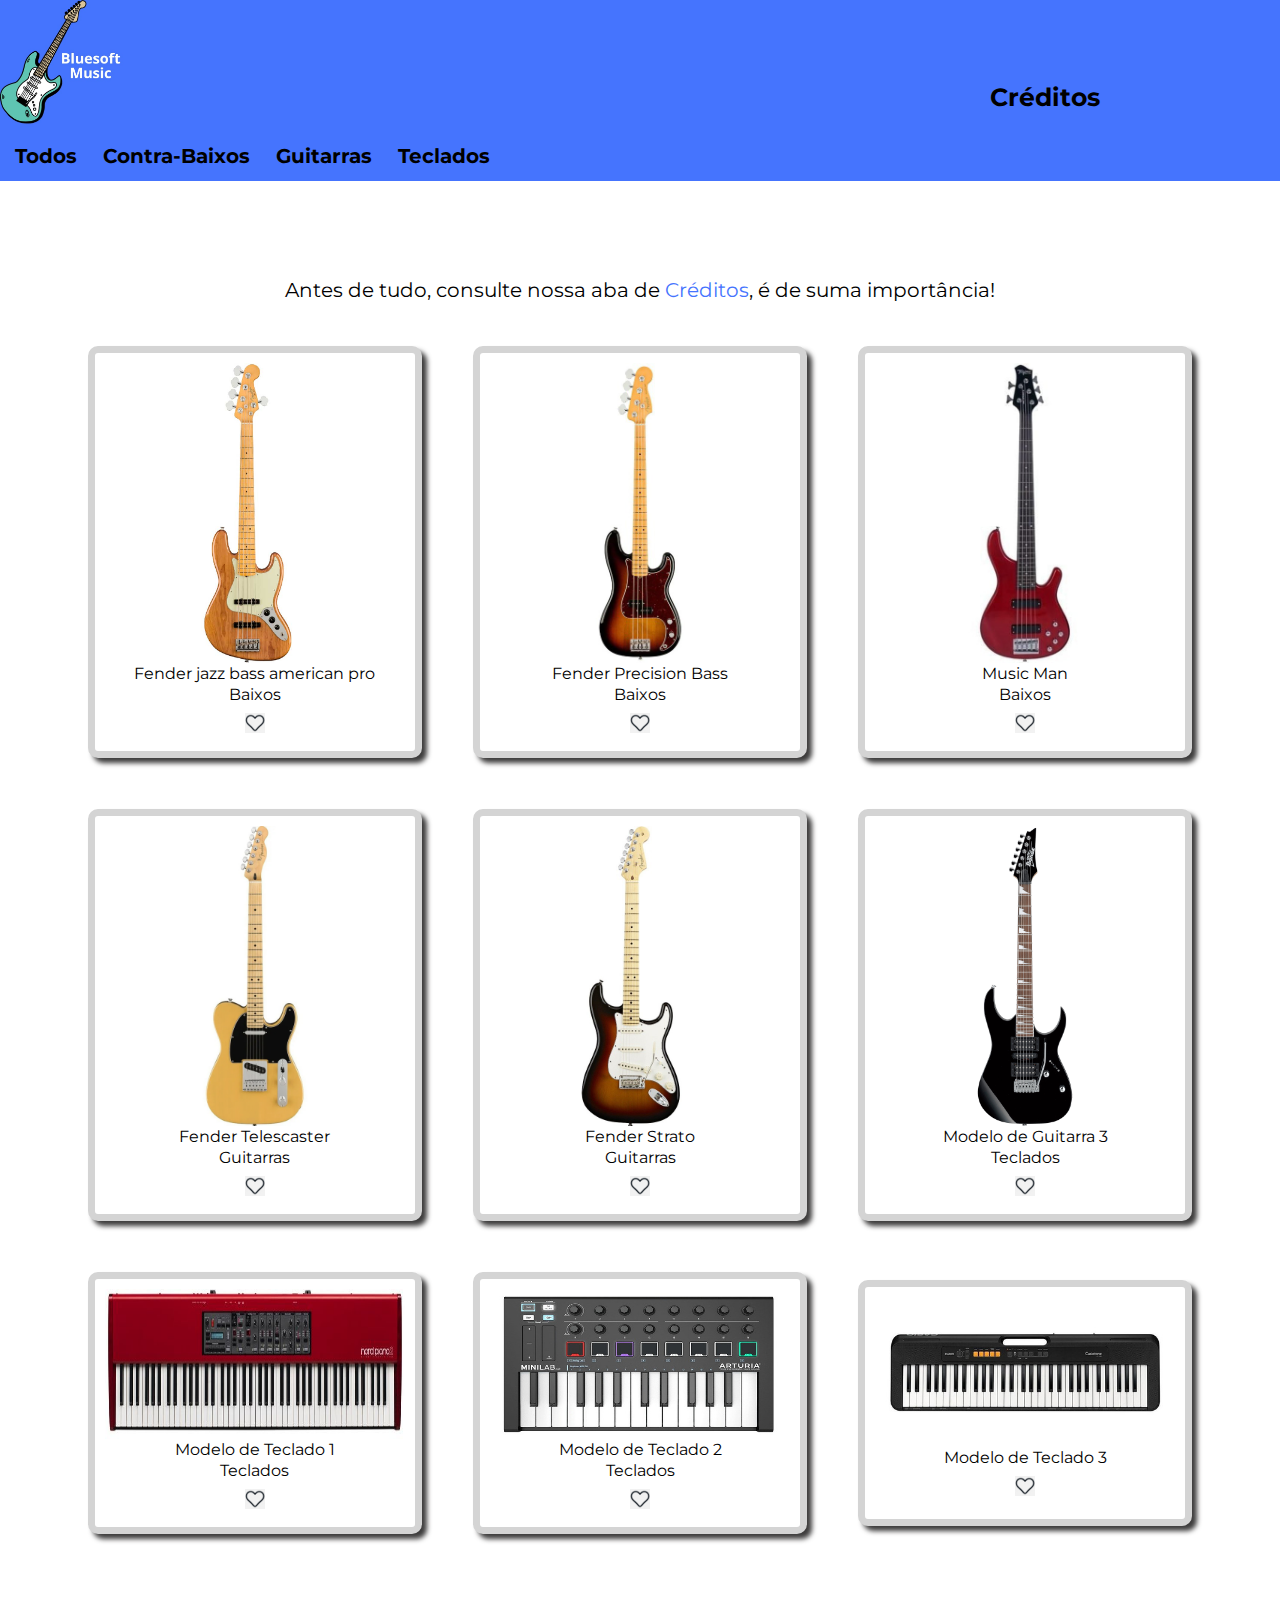
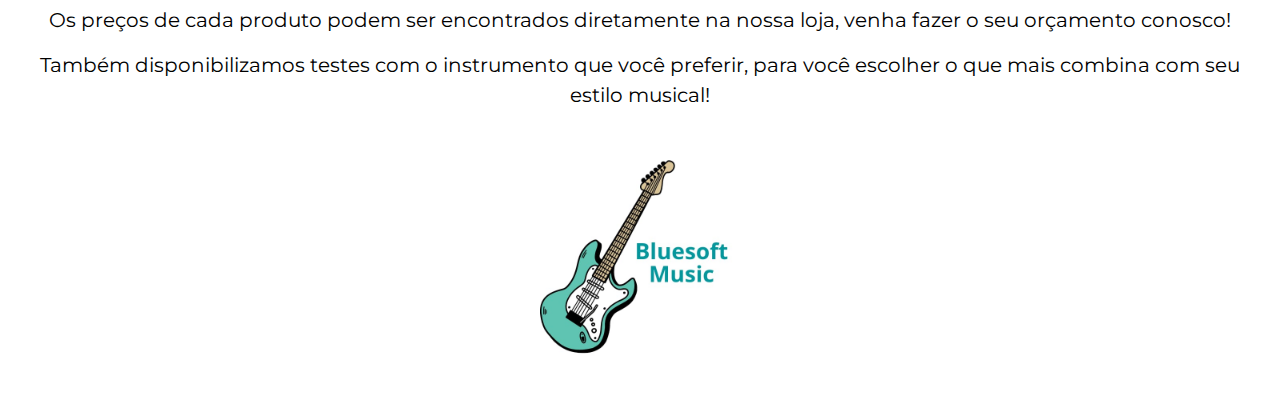
==== index.html @ 6519dc94 "subindo imagens" ====
<!DOCTYPE html>
<html lang="pt-BR">
  <head>
    <meta charset="UTF-8" />
    <meta http-equiv="X-UA-Compatible" content="IE=edge" />
    <meta name="viewport" content="width=device-width, initial-scale=1.0" />
    <link rel="stylesheet" href="reset.css" />
    <link rel="stylesheet" href="style.css" />
    <script src="js/main.js" defer></script>
    <link rel="preconnect" href="https://fonts.googleapis.com" />
    <link rel="preconnect" href="https://fonts.gstatic.com" crossorigin />
    <link
      href="https://fonts.googleapis.com/css2?family=Montserrat&display=swap"
      rel="stylesheet"
    />
    <title>Bluesoft Music</title>
  </head>
  <body>
    <header class="cabecalho">
      <img
        class="logotipo"
        src="./imagens/logotipo.jpeg"
        alt="Logo da Bluesoft Music"
      />
      <p class="creditos"><a href="creditos.html">Créditos</a></p>
      <div class="filtro">
        <input
          type="radio"
          name="rdbuttom"
          id="todos"
          checked="yes"
          onclick="mostraDivTodos()"
        />
        <label for="todos" class="label">Todos</label>
        <input
          type="radio"
          name="rdbuttom"
          id="baixo"
          onclick="escondeDivBaixo()"
        />
        <label for="baixo" class="label">Contra-Baixos</label>
        <input
          type="radio"
          name="rdbuttom"
          id="guitarra"
          onclick="escondeDivGuitarra()"
        />
        <label for="guitarra" class="label">Guitarras</label>
        <input
          type="radio"
          name="rdbuttom"
          id="teclado"
          onclick="escondeDivTeclado()"
        />
        <label for="teclado" class="label">Teclados</label>
      </div>
    </header>
    <main>
      <div class="conteudo">
        <h1>
          Antes de tudo, consulte nossa aba de
          <a href="creditos.html">Créditos</a>, é de suma importância!
        </h1>
        <ul id="baixos">
          <li class="produtos">
            <img
              src="imagens/Baixo 1.jpg"
              alt="Modelo de Baixo 1"
              class="cordas"
            />
            <h2>Fender jazz bass american pro</h2>
            <p>Baixos</p>
            <img
              src="imagens/favorito.ico"
              class="icon"
              onclick="colorirMundo()"
            />
          </li>

          <li class="produtos">
            <img
              src="imagens/Baixo 2.jpg"
              alt="Modelo de Baixo 2"
              class="cordas"
            />
            <h2>Fender Precision Bass</h2>
            <p>Baixos</p>
            <img src="imagens/favorito.ico" class="icon" />
          </li>

          <li class="produtos">
            <img
              src="imagens/Baixo 3.jpg"
              alt="Modelo de Baixo 3"
              class="cordas"
            />
            <h2>Music Man</h2>
            <p>Baixos</p>
            <img src="imagens/favorito.ico" class="icon" />
          </li>
        </ul>
        <ul id="guitarras">
          <li class="produtos">
            <img
              src="imagens/Guitarra 1.png"
              alt="Modelo de Guitarra 1"
              class="cordas"
            />
            <h2>Fender Telescaster</h2>
            <p>Guitarras</p>
            <img src="imagens/favorito.ico" class="icon" />
          </li>

          <li class="produtos">
            <img
              src="imagens/Guitarra 2.jpg"
              alt="Modelo de Baixo 2"
              class="cordas"
            />
            <h2>Fender Strato</h2>
            <p>Guitarras</p>
            <img src="imagens/favorito.ico" class="icon" />
          </li>

          <li class="produtos">
            <img
              src="imagens/Guitarra 3.jpg"
              alt="Modelo de Guitarra 3"
              class="cordas"
            />
            <h2>Modelo de Guitarra 3</h2>
            <p>Teclados</p>
            <img src="imagens/favorito.ico" class="icon" />
          </li>
        </ul>
        <ul id="teclados">
          <li class="produtos">
            <img
              src="imagens/Teclado 1.jpg"
              alt="Modelo de Teclado 1"
              class="teclas"
            />
            <h2>Modelo de Teclado 1</h2>
            <p>Teclados</p>
            <img src="imagens/favorito.ico" class="icon" />
          </li>

          <li class="produtos">
            <img
              src="imagens/Teclado 2.jpg"
              alt="Modelo de Teclado 2"
              class="teclas"
            />
            <h2>Modelo de Teclado 2</h2>
            <p>Teclados</p>
            <img src="imagens/favorito.ico" class="icon" />
          </li>

          <li class="produtos">
            <img
              src="imagens/Teclado 3.jpg"
              alt="Modelo de Teclado 3"
              class="teclas"
            />
            <h2>Modelo de Teclado 3</h2>
            <p><img src="imagens/favorito.ico" class="icon" /></p>
          </li>
        </ul>
      </div>
      <h1>
        Os preços de cada produto podem ser encontrados diretamente na nossa
        loja, venha fazer o seu orçamento conosco!
      </h1>
      <h1 class="secTexto">
        Também disponibilizamos testes com o instrumento que você preferir, para
        você escolher o que mais combina com seu estilo musical!
      </h1>
    </main>
    <footer>
      <img
        class="imgrodape"
        src="./imagens/logotipo_branco.jpg"
        alt="logotipo da Bluesoft Music com o fundo branco"
      />
    </footer>
  </body>
</html>
---- style.css ----
body {
  font-family: 'Montserrat', sans-serif;
  scroll-behavior: smooth;
}

.cabecalho {
  position: fixed;
  background: #4574FE;
  width: 100%;
}

.logotipo {
  width: 10%;
  height: 10%;
}

header a {
  text-decoration: none;
  color: #000000;
  transition: 500ms;
}

.creditos {
  position: absolute;
  top: 80px;
  right: 175px;
  font-size: 25px;
  font-weight: bold;
}

header a:hover {
  color: red;
  font-size: 27px;
}

a {
  text-decoration: none;
  color: #4574FE;
}

input {
display: none;
}

.filtro {
  padding: 5px;
  margin: 10px;
  font-size: 20px;
  font-weight: bold;
}

.label {
  margin-right: 20px;
}

.conteudo {
  padding-top: 230px;
}

#baixos, #guitarras, #teclados {
  display: flex;
  align-items: center;
  justify-content: center;
}

.icon {
  margin: 5px;
  width: 20px;
  height: 20px;
}

.produtos {
  display: inline-block;
  text-align: center;
  border: 7px solid #d4d4d4;
  border-radius: 10px;
  padding: 10px;
  margin: 2%;
  box-shadow: 5px 5px 5px #3d3c3c;
  background: #FFFFFF;
}

p {
  margin: 5px;
}

.cordas {
  width: 300px;
  height: 300px;
}

.teclas {
  width: 300px;
  height: 150px;
}

h1 {
  font-size: 20px;
  text-align: center;
  margin-top: 50px;
  margin-bottom: 20px;
}

.secTexto {
  line-height: 30px;
  margin: 0 25px;
}


footer {
  display: flex;
  justify-content: center;
  align-items: center;
  padding: 50px;
}

.imgrodape {
  width: 200px;
  height: 200px;
}
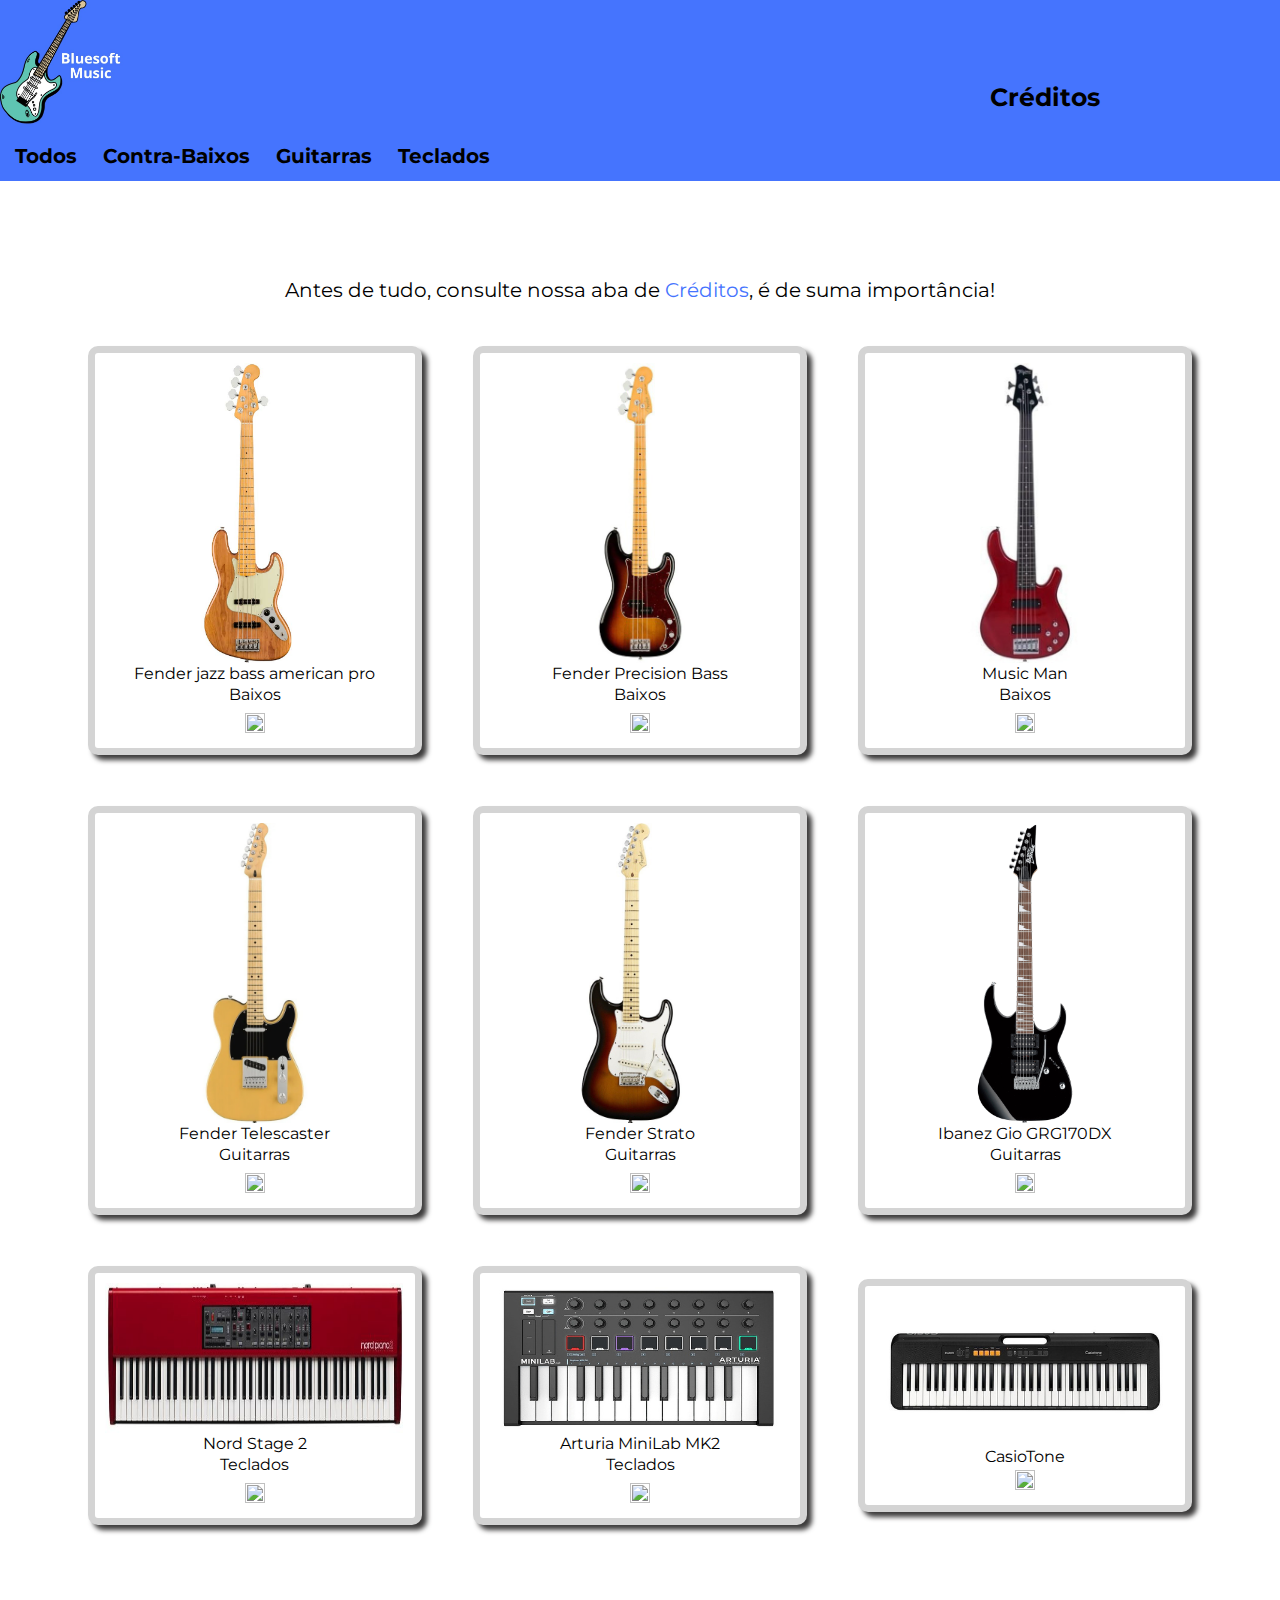
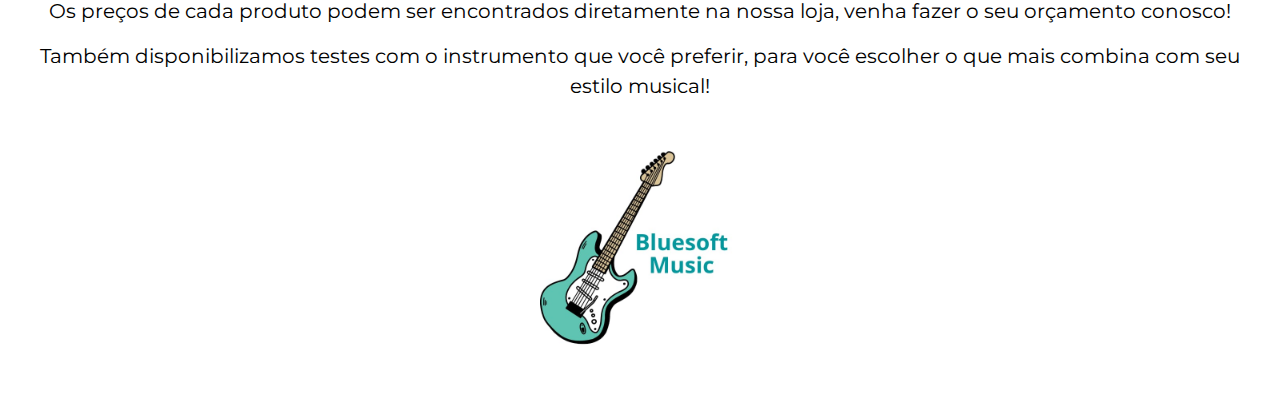
==== commit 010bfa33: "subindo toques finais" ====
--- a/index.html
+++ b/index.html
@@ -71,9 +71,9 @@
             <h2>Fender jazz bass american pro</h2>
             <p>Baixos</p>
             <img
-              src="imagens/favorito.ico"
-              class="icon"
-              onclick="colorirMundo()"
+              src="https://raw.githubusercontent.com/joaopsouza04/primeiras-paginas-web-2022/main/imagens/favorito.ico"
+              class="icon"
+              onclick="coracao(this)"
             />
           </li>
 
@@ -85,7 +85,11 @@
             />
             <h2>Fender Precision Bass</h2>
             <p>Baixos</p>
-            <img src="imagens/favorito.ico" class="icon" />
+            <img
+              src="https://raw.githubusercontent.com/joaopsouza04/primeiras-paginas-web-2022/main/imagens/favorito.ico"
+              class="icon"
+              onclick="coracao(this)"
+            />
           </li>
 
           <li class="produtos">
@@ -96,7 +100,11 @@
             />
             <h2>Music Man</h2>
             <p>Baixos</p>
-            <img src="imagens/favorito.ico" class="icon" />
+            <img
+              src="https://raw.githubusercontent.com/joaopsouza04/primeiras-paginas-web-2022/main/imagens/favorito.ico"
+              class="icon"
+              onclick="coracao(this)"
+            />
           </li>
         </ul>
         <ul id="guitarras">
@@ -108,7 +116,11 @@
             />
             <h2>Fender Telescaster</h2>
             <p>Guitarras</p>
-            <img src="imagens/favorito.ico" class="icon" />
+            <img
+              src="https://raw.githubusercontent.com/joaopsouza04/primeiras-paginas-web-2022/main/imagens/favorito.ico"
+              class="icon"
+              onclick="coracao(this)"
+            />
           </li>
 
           <li class="produtos">
@@ -119,7 +131,11 @@
             />
             <h2>Fender Strato</h2>
             <p>Guitarras</p>
-            <img src="imagens/favorito.ico" class="icon" />
+            <img
+              src="https://raw.githubusercontent.com/joaopsouza04/primeiras-paginas-web-2022/main/imagens/favorito.ico"
+              class="icon"
+              onclick="coracao(this)"
+            />
           </li>
 
           <li class="produtos">
@@ -128,9 +144,13 @@
               alt="Modelo de Guitarra 3"
               class="cordas"
             />
-            <h2>Modelo de Guitarra 3</h2>
-            <p>Teclados</p>
-            <img src="imagens/favorito.ico" class="icon" />
+            <h2>Ibanez Gio GRG170DX</h2>
+            <p>Guitarras</p>
+            <img
+              src="https://raw.githubusercontent.com/joaopsouza04/primeiras-paginas-web-2022/main/imagens/favorito.ico"
+              class="icon"
+              onclick="coracao(this)"
+            />
           </li>
         </ul>
         <ul id="teclados">
@@ -140,9 +160,13 @@
               alt="Modelo de Teclado 1"
               class="teclas"
             />
-            <h2>Modelo de Teclado 1</h2>
+            <h2>Nord Stage 2</h2>
             <p>Teclados</p>
-            <img src="imagens/favorito.ico" class="icon" />
+            <img
+              src="https://raw.githubusercontent.com/joaopsouza04/primeiras-paginas-web-2022/main/imagens/favorito.ico"
+              class="icon"
+              onclick="coracao(this)"
+            />
           </li>
 
           <li class="produtos">
@@ -151,9 +175,13 @@
               alt="Modelo de Teclado 2"
               class="teclas"
             />
-            <h2>Modelo de Teclado 2</h2>
+            <h2>Arturia MiniLab MK2</h2>
             <p>Teclados</p>
-            <img src="imagens/favorito.ico" class="icon" />
+            <img
+              src="https://raw.githubusercontent.com/joaopsouza04/primeiras-paginas-web-2022/main/imagens/favorito.ico"
+              class="icon"
+              onclick="coracao(this)"
+            />
           </li>
 
           <li class="produtos">
@@ -162,8 +190,12 @@
               alt="Modelo de Teclado 3"
               class="teclas"
             />
-            <h2>Modelo de Teclado 3</h2>
-            <p><img src="imagens/favorito.ico" class="icon" /></p>
+            <h2>CasioTone</h2>
+            <img
+              src="https://raw.githubusercontent.com/joaopsouza04/primeiras-paginas-web-2022/main/imagens/favorito.ico"
+              class="icon"
+              onclick="coracao(this)"
+            />
           </li>
         </ul>
       </div>
--- a/style.css
+++ b/style.css
@@ -80,6 +80,10 @@
   background: #FFFFFF;
 }
 
+.produtos:hover {
+  border: 7px solid #4574FE;
+}
+
 p {
   margin: 5px;
 }
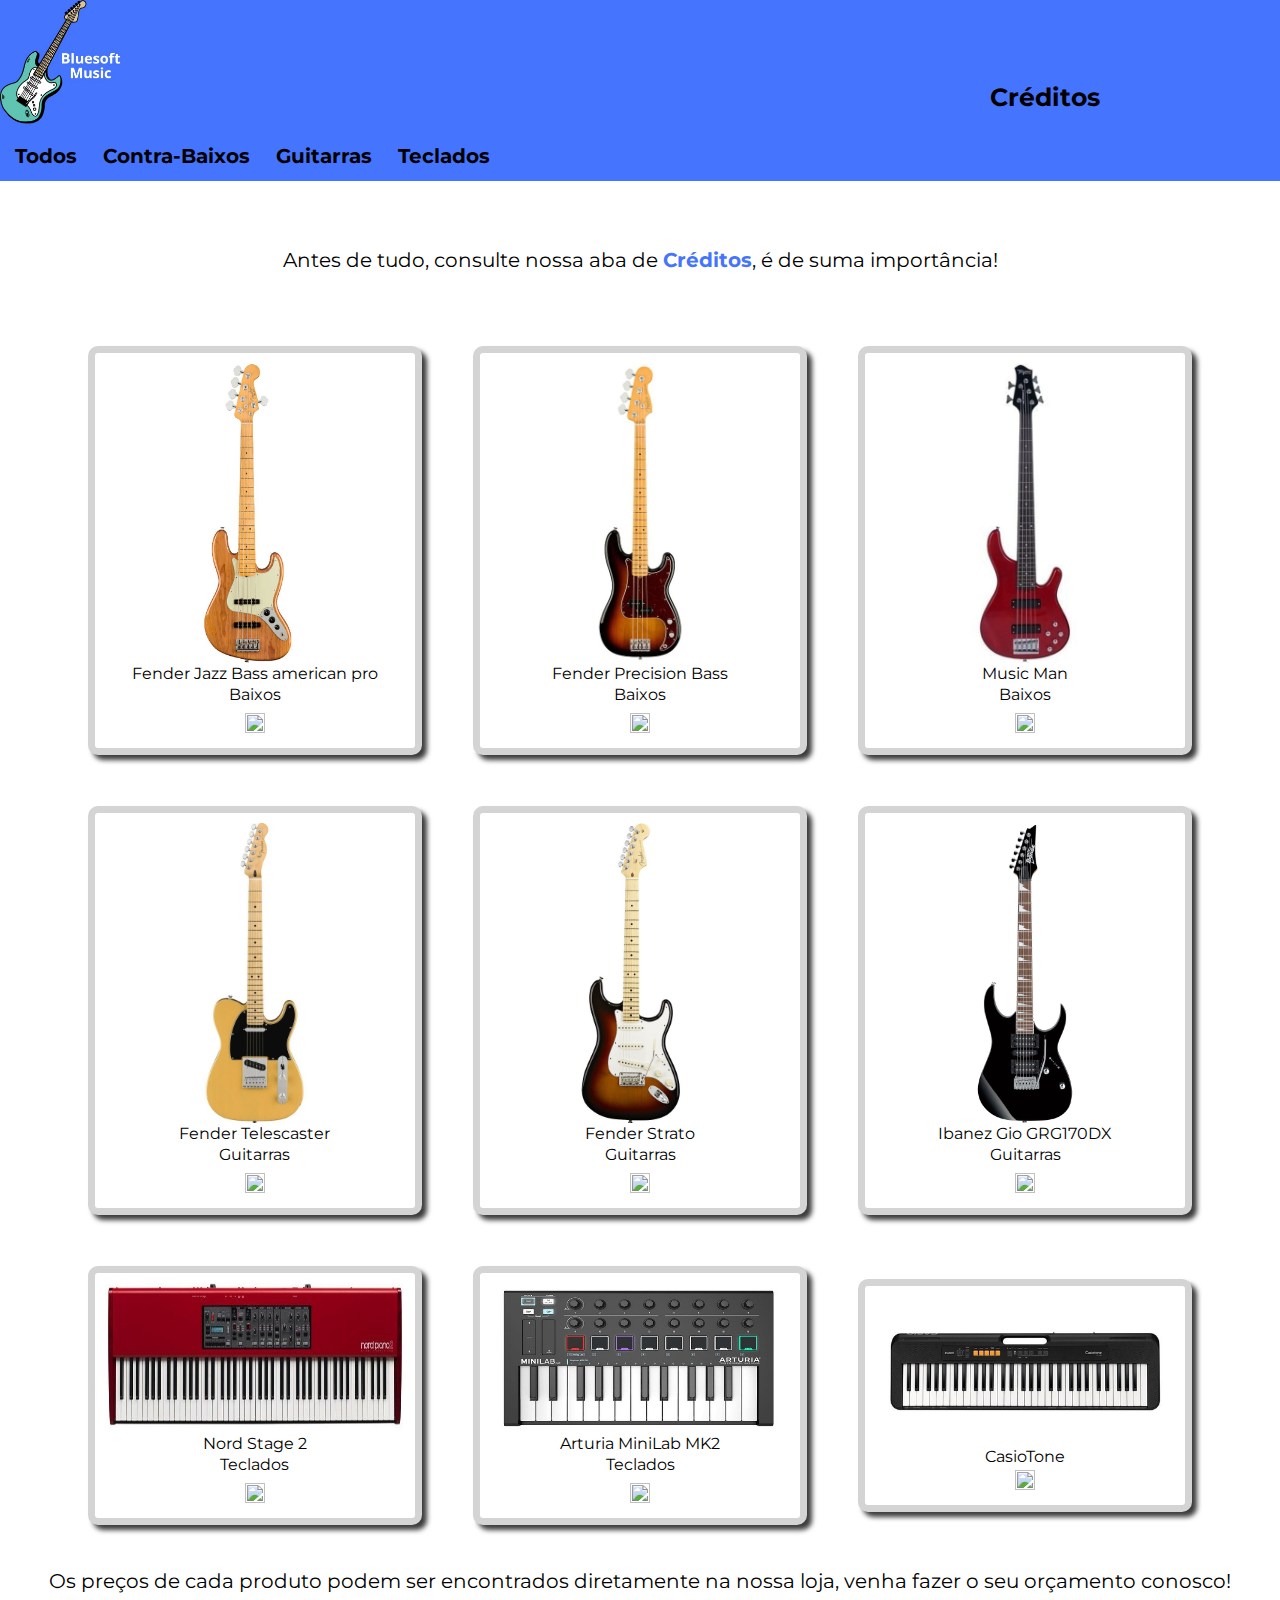
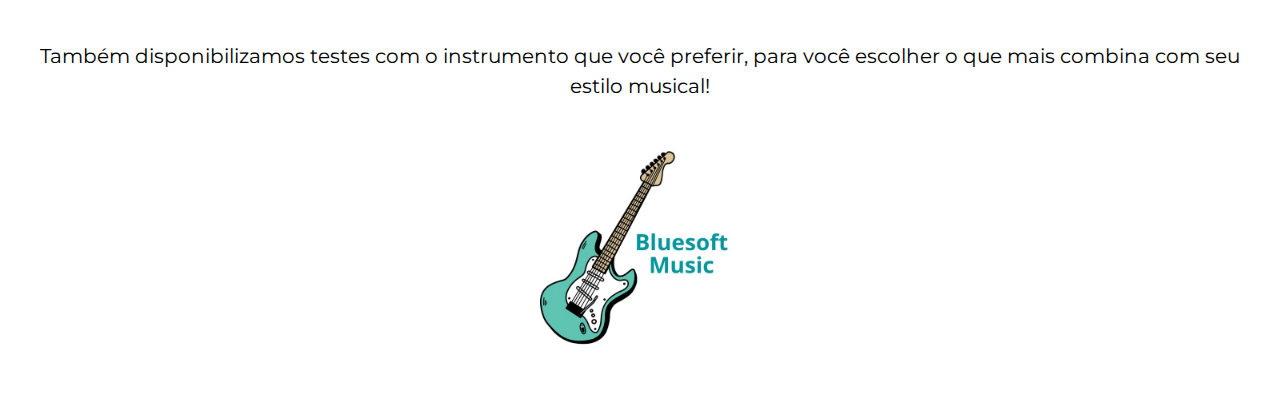
==== commit 5d2bad12: "finalizado" ====
--- a/index.html
+++ b/index.html
@@ -28,31 +28,31 @@
           type="radio"
           name="rdbuttom"
           id="todos"
-          checked="yes"
+          checked
           onclick="mostraDivTodos()"
         />
-        <label for="todos" class="label">Todos</label>
+        <label for="todos">Todos</label>
         <input
           type="radio"
           name="rdbuttom"
           id="baixo"
           onclick="escondeDivBaixo()"
         />
-        <label for="baixo" class="label">Contra-Baixos</label>
+        <label for="baixo">Contra-Baixos</label>
         <input
           type="radio"
           name="rdbuttom"
           id="guitarra"
           onclick="escondeDivGuitarra()"
         />
-        <label for="guitarra" class="label">Guitarras</label>
+        <label for="guitarra">Guitarras</label>
         <input
           type="radio"
           name="rdbuttom"
           id="teclado"
           onclick="escondeDivTeclado()"
         />
-        <label for="teclado" class="label">Teclados</label>
+        <label for="teclado">Teclados</label>
       </div>
     </header>
     <main>
@@ -68,7 +68,7 @@
               alt="Modelo de Baixo 1"
               class="cordas"
             />
-            <h2>Fender jazz bass american pro</h2>
+            <h2>Fender Jazz Bass american pro</h2>
             <p>Baixos</p>
             <img
               src="https://raw.githubusercontent.com/joaopsouza04/primeiras-paginas-web-2022/main/imagens/favorito.ico"
--- a/style.css
+++ b/style.css
@@ -28,6 +28,12 @@
   font-weight: bold;
 }
 
+
+
+label:checked {
+  background: green;
+}
+
 header a:hover {
   color: red;
   font-size: 27px;
@@ -36,6 +42,7 @@
 a {
   text-decoration: none;
   color: #4574FE;
+  font-weight: bold;
 }
 
 input {
@@ -49,7 +56,7 @@
   font-weight: bold;
 }
 
-.label {
+label {
   margin-right: 20px;
 }
 
@@ -78,10 +85,13 @@
   margin: 2%;
   box-shadow: 5px 5px 5px #3d3c3c;
   background: #FFFFFF;
+  transition: 600ms;
 }
 
 .produtos:hover {
+  transition: 600ms;
   border: 7px solid #4574FE;
+  margin: 0 2% 3% 2%;
 }
 
 p {
@@ -101,8 +111,8 @@
 h1 {
   font-size: 20px;
   text-align: center;
-  margin-top: 50px;
-  margin-bottom: 20px;
+  margin-top: 20px;
+  margin-bottom: 50px;
 }
 
 .secTexto {
